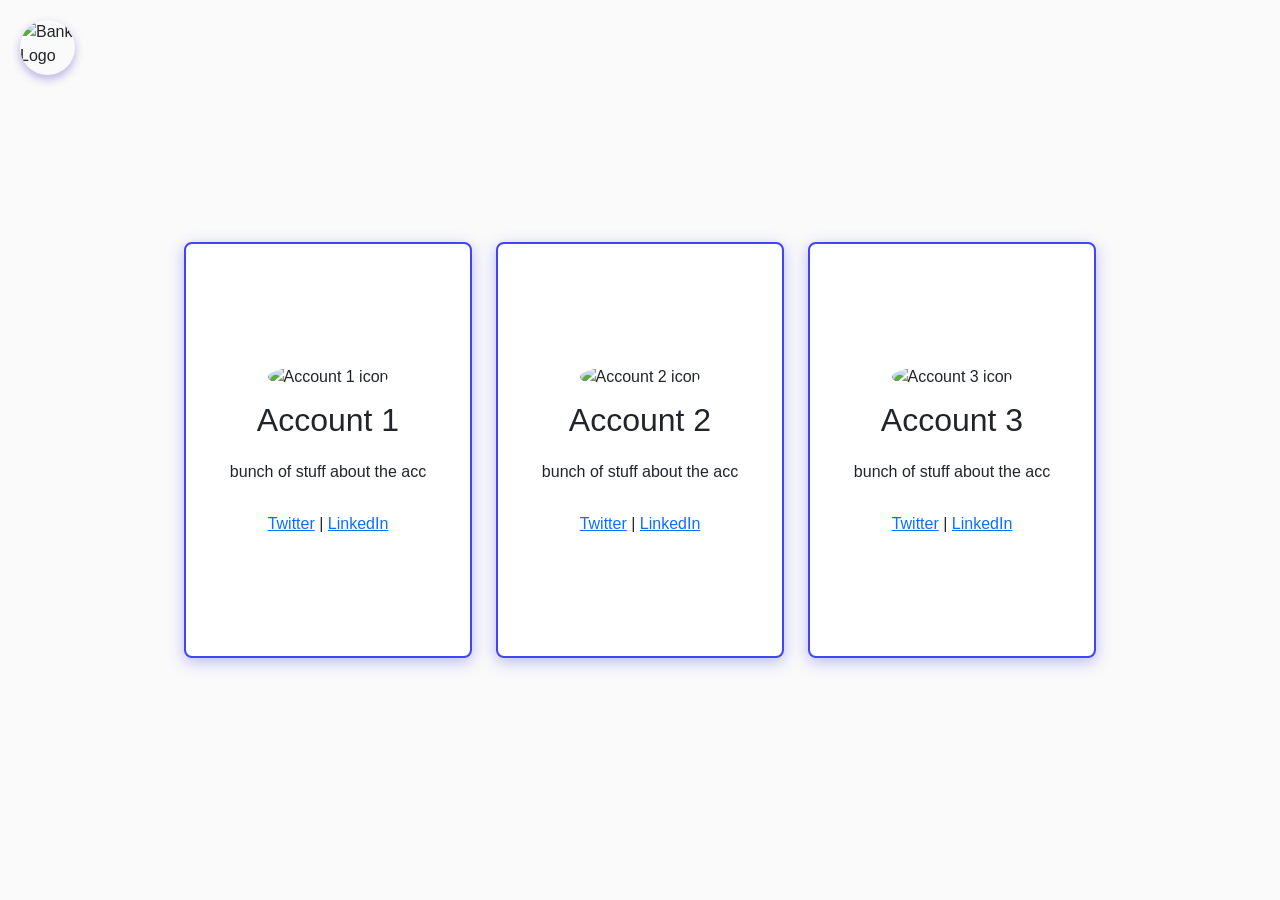
==== dashboard.html @ c6528466 "css and html fix" ====
<!DOCTYPE html>
<html lang="en">
<head>
  <meta charset="UTF-8">
  <meta name="viewport" content="width=device-width, initial-scale=1.0">
  <title>Dashboard</title>
  <link rel="stylesheet" href="https://cdn.jsdelivr.net/npm/bootstrap@5.3.3/dist/css/bootstrap.min.css" integrity="sha384-QWTKZyjpPEjISv5WaRU9OFeRpok6YctnYmDr5pNlyT2bRjXh0JMhjY6hW+ALEwIH" crossorigin="anonymous">
  <link rel="stylesheet" href="styles.css">
</head>
<body class="page-dashboard">

  <!-- Top-left branding -->
  <header class="header">
    <img src="banking icon.png" alt="Bank Logo" class="logo">
  </header>

  <!-- Row container -->
  <div class="cards-wrapper">

    <!-- Card 1 -->
    <div class="card-thing">
      <div class="image">
        <img src="bank.png" alt="Account 1 icon">
      </div>
      <div class="name">
        <h2>Account 1</h2>
      </div>
      <div class="description">
        <p>bunch of stuff about the acc</p>
      </div>
      <div class="social-links">
        <a href="#">Twitter</a> | <a href="#">LinkedIn</a>
      </div>
    </div>

    <!-- Card 2 -->
    <div class="card-thing">
      <div class="image">
        <img src="bank.png" alt="Account 2 icon">
      </div>
      <div class="name">
        <h2>Account 2</h2>
      </div>
      <div class="description">
        <p>bunch of stuff about the acc</p>
      </div>
      <div class="social-links">
        <a href="#">Twitter</a> | <a href="#">LinkedIn</a>
      </div>
    </div>

    <!-- Card 3 -->
    <div class="card-thing">
      <div class="image">
        <img src="bank.png" alt="Account 3 icon">
      </div>
      <div class="name">
        <h2>Account 3</h2>
      </div>
      <div class="description">
        <p>bunch of stuff about the acc</p>
      </div>
      <div class="social-links">
        <a href="#">Twitter</a> | <a href="#">LinkedIn</a>
      </div>
    </div>

  </div>

  

</body>
</html>
---- styles.css ----
:root {
  --purple: #4343fa;
  --page-purple: rebeccapurple;
  --soft-purple: rgb(163, 146, 180);
  --surface: #ffffff;
  --page-gray: #fafafa;
}

* {
  box-sizing: border-box;
}

body {
  position: relative;
  display: flex;
  align-items: center;
  justify-content: center;
  min-height: 100vh;
  margin: 0;
  font-family: "Segoe UI", Tahoma, Geneva, Verdana, sans-serif;
}

.header {
  position: fixed;
  z-index: 1;
  top: 20px;
  left: 20px;
}

.logo {
  display: block;
  width: 55px;
  height: 55px;
  border-radius: 50%;
  object-fit: cover;
  box-shadow: 0 4px 10px rgba(35, 0, 177, 0.3);
}

.page-home {
  background-color: var(--page-purple);
}

.banana {
  display: flex;
  flex-direction: column;
  align-items: center;
  justify-content: center;
  gap: 1rem;
  width: min(90vw, 64rem);
  min-height: 75vh;
  border: 2px solid var(--purple);
  border-radius: 8px;
  background-color: var(--surface);
  box-shadow: 0 4px 15px var(--purple);
}

.page-login,
.page-signup {
  background-color: var(--soft-purple);
}

.page-forgotpassword,
.page-dashboard {
  background-color: var(--page-gray);
}

.inputs {
  display: flex;
  justify-content: center;
  width: min(90vw, 40rem);
}

.page-login .card-thing,
.page-signup .card-thing {
  display: flex;
  flex-direction: column;
  align-items: center;
  justify-content: center;
  gap: 1rem;
  width: min(15rem, 90vw);
  height: 25rem;
  border: 2px solid #000000;
  border-radius: 8px;
  background-color: aqua;
  box-shadow: 0 4px 15px rgba(0, 0, 0, 0.2);
}

.page-forgotpassword .card-thing {
  display: flex;
  flex-direction: column;
  align-items: center;
  justify-content: center;
  gap: 1rem;
  width: min(40rem, 90vw);
  min-height: 35rem;
  padding: 2rem;
  border: 2px solid var(--purple);
  border-radius: 8px;
  background-color: var(--surface);
  box-shadow: 0 4px 15px var(--purple);
}

.overlay-text {
  padding: 0 1rem;
  font-size: large;
  text-align: center;
}

.cards-wrapper {
  display: flex;
  flex-wrap: wrap;
  align-items: center;
  justify-content: center;
  gap: 1.5rem;
  width: 100%;
  padding: 2rem;
}

.page-dashboard .card-thing {
  display: flex;
  flex: 0 1 18rem;
  flex-direction: column;
  align-items: center;
  justify-content: center;
  gap: 0.75rem;
  min-height: 26rem;
  padding: 1.5rem;
  border: 2px solid var(--purple);
  border-radius: 8px;
  background-color: var(--surface);
  box-shadow: 0 4px 15px rgba(67, 67, 250, 0.35);
  text-align: center;
}

.page-dashboard .card-thing img {
  width: 70px;
  height: 70px;
  border-radius: 50%;
  object-fit: cover;
}
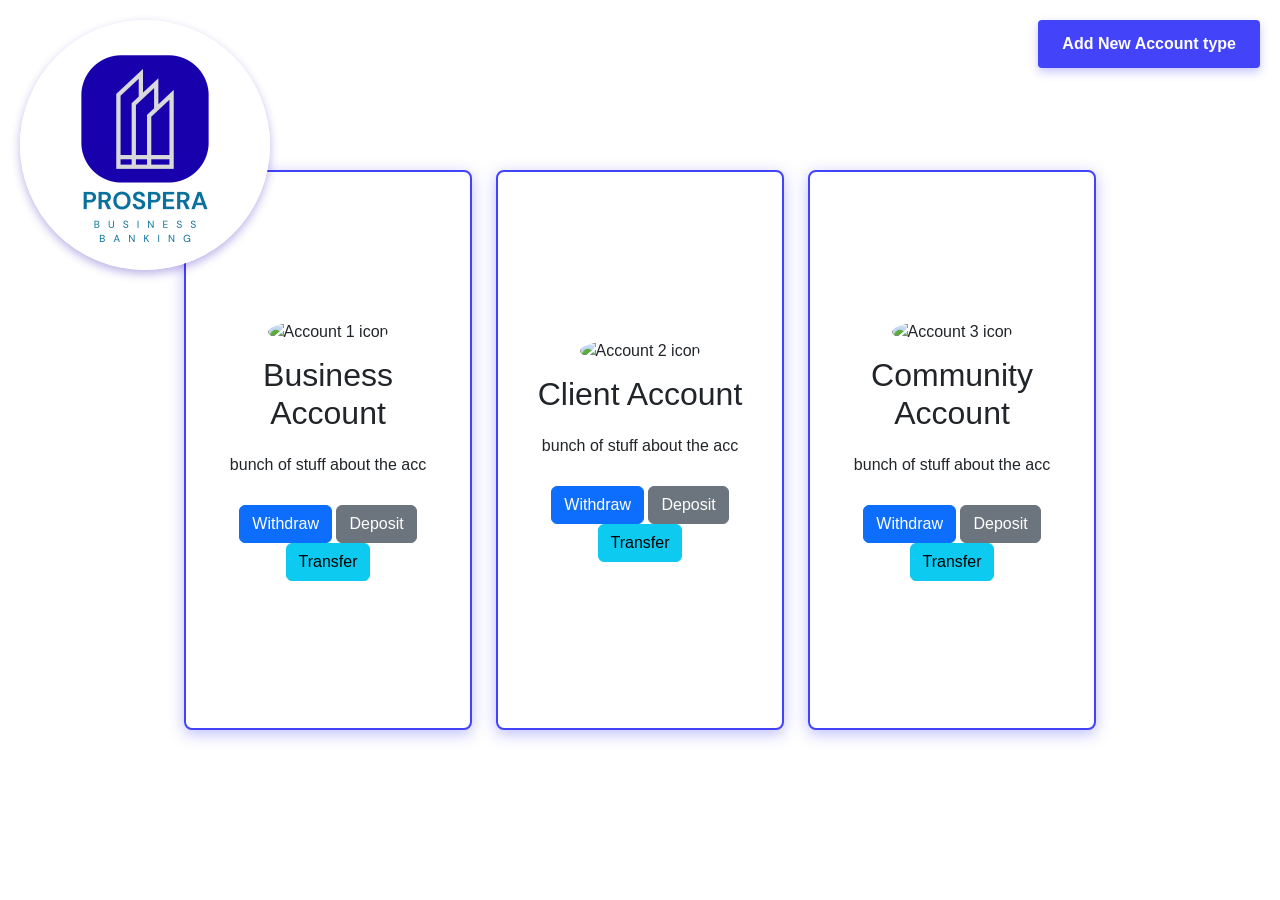
==== commit aac4cd45: "html and css formatted and linked pages no backend" ====
--- a/dashboard.html
+++ b/dashboard.html
@@ -20,54 +20,95 @@
     <!-- Card 1 -->
     <div class="card-thing">
       <div class="image">
-        <img src="bank.png" alt="Account 1 icon">
+        <img src="business icon.png" alt="Account 1 icon">
       </div>
       <div class="name">
-        <h2>Account 1</h2>
+        <h2>Business Account</h2>
       </div>
       <div class="description">
         <p>bunch of stuff about the acc</p>
       </div>
-      <div class="social-links">
-        <a href="#">Twitter</a> | <a href="#">LinkedIn</a>
+      <div class="actions">
+        <a href="#" class="btn btn-primary">Withdraw</a>
+        <a href="#" class="btn btn-secondary">Deposit</a>
+        <a href="#" class="btn btn-info">Transfer</a>
       </div>
+      
     </div>
 
     <!-- Card 2 -->
     <div class="card-thing">
       <div class="image">
-        <img src="bank.png" alt="Account 2 icon">
+        <img src="client icon.png" alt="Account 2 icon">
       </div>
       <div class="name">
-        <h2>Account 2</h2>
+        <h2>Client Account</h2>
       </div>
       <div class="description">
         <p>bunch of stuff about the acc</p>
       </div>
-      <div class="social-links">
-        <a href="#">Twitter</a> | <a href="#">LinkedIn</a>
+      <div class="actions">
+        <a href="#" class="btn btn-primary">Withdraw</a>
+        <a href="#" class="btn btn-secondary">Deposit</a>
+        <a href="#" class="btn btn-info">Transfer</a>
       </div>
     </div>
 
     <!-- Card 3 -->
     <div class="card-thing">
       <div class="image">
-        <img src="bank.png" alt="Account 3 icon">
+        <img src="renameaccounticon.png" alt="Account 3 icon">
       </div>
       <div class="name">
-        <h2>Account 3</h2>
+        <h2>Community Account</h2>
       </div>
       <div class="description">
         <p>bunch of stuff about the acc</p>
       </div>
-      <div class="social-links">
-        <a href="#">Twitter</a> | <a href="#">LinkedIn</a>
+      <div class="actions">
+        <a href="#" class="btn btn-primary">Withdraw</a>
+        <a href="#" class="btn btn-secondary">Deposit</a>
+        <a href="#" class="btn btn-info">Transfer</a>
       </div>
+      
     </div>
 
   </div>
 
-  
+  <!-- 1. The Button (Styled as a link pointing to the modal ID) -->
+  <a href="#account-modal" class="add-account-button">Add New Account type</a>
 
+  <!-- 2. The Popup Modal / Card (Hidden by default) -->
+  <div id="account-modal" class="modal-overlay">
+    <div class="modal-card">
+      <div class="modal-header">
+        <h3>Choose Account Type</h3>
+        <!-- Close button links back to '#' to deactivate the target -->
+        <a href="#" class="close-btn">&times;</a>
+      </div>
+
+      <div class="dropdown-group">
+        <label for="account-type">Select Account Type:</label>
+        <select id="account-type" class="custom-select">
+          <option value="" disabled selected>-- Choose type --</option>
+          <option value="community">Community</option>
+          <option value="client">Client</option>
+          <option value="business">Business</option>
+        </select>
+      </div>
+
+      <!-- <div class="dropdown-group">
+        <label for="account-select">Select Existing Account:</label>
+        <select id="account-select" class="custom-select">
+          <option value="" disabled selected>-- Choose an option --</option>
+          <option value="client">Client Account (**** 1234)</option>
+          <option value="community">Community Account (**** 5678)</option>
+          <option value="business">Business Account (**** 9012)</option>
+        </select>
+      </div> -->
+
+      <a href="#" class="submit-btn">Confirm Selection</a>
+    </div>
+  </div>
 </body>
 </html>
--- a/styles.css
+++ b/styles.css
@@ -1,9 +1,11 @@
 :root {
-  --purple: #4343fa;
-  --page-purple: rebeccapurple;
-  --soft-purple: rgb(163, 146, 180);
-  --surface: #ffffff;
-  --page-gray: #fafafa;
+  --near-white: #FAFAFA;
+  --pale-periwinkle: #BDBDFA;
+  --light-indigo: #8080FA;
+  --bright-blue: #4343FA;
+  --vivid-blue: #0606FA;
+  --surface: var(--near-white);
+  --page-gray: var(--near-white);
 }
 
 * {
@@ -29,15 +31,15 @@
 
 .logo {
   display: block;
-  width: 55px;
-  height: 55px;
+  width: 250px;
+  height: 250px;
   border-radius: 50%;
   object-fit: cover;
   box-shadow: 0 4px 10px rgba(35, 0, 177, 0.3);
 }
 
 .page-home {
-  background-color: var(--page-purple);
+  background-color: white;
 }
 
 .banana {
@@ -46,28 +48,37 @@
   align-items: center;
   justify-content: center;
   gap: 1rem;
-  width: min(90vw, 64rem);
+  width: min(90vw, 40rem);
   min-height: 75vh;
-  border: 2px solid var(--purple);
-  border-radius: 8px;
-  background-color: var(--surface);
-  box-shadow: 0 4px 15px var(--purple);
+  border: 2px solid var(--bright-blue);
+  border-radius: 8px;
+  background-color: white;
+  box-shadow: 0 4px 15px var(--bright-blue);
 }
 
 .page-login,
 .page-signup {
-  background-color: var(--soft-purple);
+  background-color: white;
 }
 
 .page-forgotpassword,
 .page-dashboard {
-  background-color: var(--page-gray);
+  background-color: white;
 }
 
 .inputs {
   display: flex;
   justify-content: center;
   width: min(90vw, 40rem);
+  box-shadow: 0 4px 15px var(--bright-blue);
+}
+
+.inputs .card-thing > div:not(.card-banner) {
+  width: min(100%, 36rem);
+}
+
+.inputs input {
+  width: 100%;
 }
 
 .page-login .card-thing,
@@ -77,11 +88,11 @@
   align-items: center;
   justify-content: center;
   gap: 1rem;
-  width: min(15rem, 90vw);
+  width: min(90vw, 40rem);
   height: 25rem;
-  border: 2px solid #000000;
-  border-radius: 8px;
-  background-color: aqua;
+  border: 2px solid var(--vivid-blue);
+  border-radius: 8px;
+  background-color: white;
   box-shadow: 0 4px 15px rgba(0, 0, 0, 0.2);
 }
 
@@ -91,13 +102,13 @@
   align-items: center;
   justify-content: center;
   gap: 1rem;
-  width: min(40rem, 90vw);
+  width: min(90vw, 40rem);
   min-height: 35rem;
   padding: 2rem;
-  border: 2px solid var(--purple);
-  border-radius: 8px;
-  background-color: var(--surface);
-  box-shadow: 0 4px 15px var(--purple);
+  border: 2px solid var(--bright-blue);
+  border-radius: 8px;
+  background-color: white;
+  box-shadow: 0 4px 15px var(--bright-blue);
 }
 
 .overlay-text {
@@ -112,7 +123,7 @@
   align-items: center;
   justify-content: center;
   gap: 1.5rem;
-  width: 100%;
+  width: min(90vw, 64rem);
   padding: 2rem;
 }
 
@@ -123,11 +134,11 @@
   align-items: center;
   justify-content: center;
   gap: 0.75rem;
-  min-height: 26rem;
+  min-height: 35rem;
   padding: 1.5rem;
-  border: 2px solid var(--purple);
-  border-radius: 8px;
-  background-color: var(--surface);
+  border: 2px solid var(--bright-blue);
+  border-radius: 8px;
+  background-color: white;
   box-shadow: 0 4px 15px rgba(67, 67, 250, 0.35);
   text-align: center;
 }
@@ -137,4 +148,139 @@
   height: 70px;
   border-radius: 50%;
   object-fit: cover;
+}
+
+.add-account-button {
+  position: fixed;
+  z-index: 1;
+  top: 20px;
+  right: 20px;
+  padding: 0.75rem 1.5rem;
+  font-size: 1rem;
+  font-weight: bold;
+  color: white;
+  background-color: var(--bright-blue);
+  border: none;
+  border-radius: 4px;
+  cursor: pointer;
+}
+
+/* Style the anchor link to look like your original button */
+.add-account-button {
+  position: fixed;
+  z-index: 1;
+  top: 20px;
+  right: 20px;
+  padding: 0.75rem 1.5rem;
+  font-size: 1rem;
+  font-weight: bold;
+  color: white;
+  background-color: var(--bright-blue);
+  border-radius: 4px;
+  text-decoration: none;
+  display: inline-block;
+  cursor: pointer;
+  box-shadow: 0 4px 10px rgba(67, 67, 250, 0.3);
+}
+
+.add-account-button:hover {
+  background-color: var(--vivid-blue);
+  color: white;
+}
+
+/* 1. Modal Overlay (Hidden initially) */
+.modal-overlay {
+  display: none;                /* Hidden by default */
+  position: fixed;
+  top: 0;
+  left: 0;
+  width: 100vw;
+  height: 100vh;
+  background-color: rgba(0, 0, 0, 0.45);
+  backdrop-filter: blur(2px);
+  z-index: 999;
+  justify-content: center;
+  align-items: center;
+}
+
+/* 2. THE CSS MAGIC: Show the card when URL ends in #account-modal */
+.modal-overlay:target {
+  display: flex;
+}
+
+/* 3. The Popup Card inside the overlay */
+.modal-card {
+  width: min(90vw, 22rem);
+  background-color: white;
+  border: 2px solid var(--bright-blue);
+  border-radius: 10px;
+  padding: 1.5rem;
+  display: flex;
+  flex-direction: column;
+  gap: 1.25rem;
+  box-shadow: 0 8px 30px rgba(67, 67, 250, 0.3);
+}
+
+.modal-header {
+  display: flex;
+  justify-content: space-between;
+  align-items: center;
+}
+
+.modal-header h3 {
+  margin: 0;
+  font-size: 1.2rem;
+  color: #111;
+}
+
+.close-btn {
+  text-decoration: none;
+  font-size: 1.5rem;
+  font-weight: bold;
+  color: #666;
+  line-height: 1;
+}
+
+.close-btn:hover {
+  color: #000;
+}
+
+.dropdown-group {
+  display: flex;
+  flex-direction: column;
+  gap: 0.4rem;
+  text-align: left;
+}
+
+.dropdown-group label {
+  font-size: 0.85rem;
+  font-weight: 600;
+  color: #333;
+}
+
+.custom-select {
+  padding: 0.6rem;
+  border: 1.5px solid #ccc;
+  border-radius: 6px;
+  outline: none;
+  font-size: 0.95rem;
+}
+
+.custom-select:focus {
+  border-color: var(--bright-blue);
+}
+
+.submit-btn {
+  text-align: center;
+  text-decoration: none;
+  background-color: var(--bright-blue);
+  color: white;
+  padding: 0.6rem;
+  border-radius: 6px;
+  font-weight: 600;
+}
+
+.submit-btn:hover {
+  background-color: var(--vivid-blue);
+  color: white;
 }
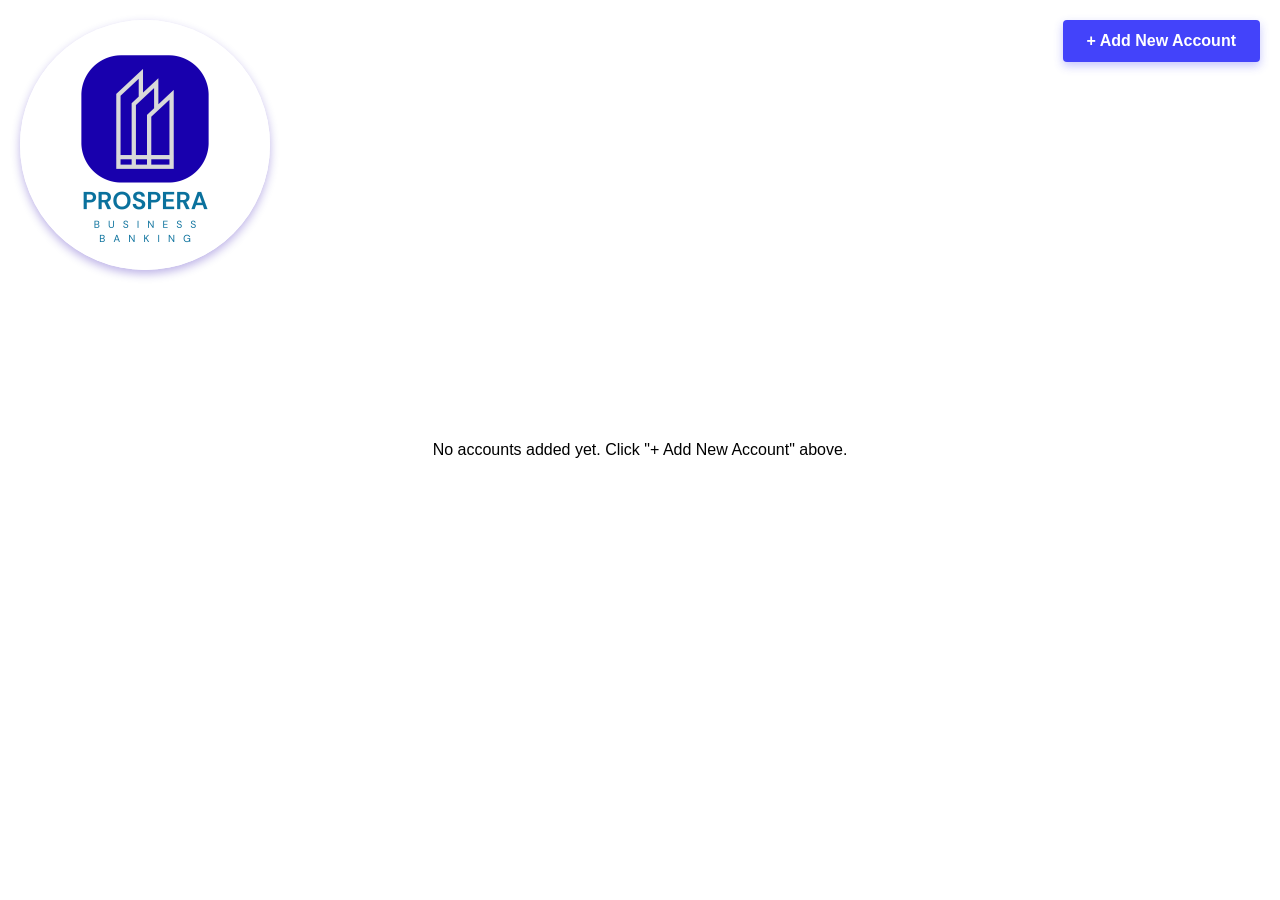
==== commit 70269be8: "should be diffrednt ??" ====
--- a/dashboard.html
+++ b/dashboard.html
@@ -4,111 +4,52 @@
   <meta charset="UTF-8">
   <meta name="viewport" content="width=device-width, initial-scale=1.0">
   <title>Dashboard</title>
-  <link rel="stylesheet" href="https://cdn.jsdelivr.net/npm/bootstrap@5.3.3/dist/css/bootstrap.min.css" integrity="sha384-QWTKZyjpPEjISv5WaRU9OFeRpok6YctnYmDr5pNlyT2bRjXh0JMhjY6hW+ALEwIH" crossorigin="anonymous">
   <link rel="stylesheet" href="styles.css">
 </head>
 <body class="page-dashboard">
 
-  <!-- Top-left branding -->
   <header class="header">
     <img src="banking icon.png" alt="Bank Logo" class="logo">
   </header>
 
-  <!-- Row container -->
-  <div class="cards-wrapper">
+  <!-- Open Modal Button -->
+  <button id="openModalBtn" class="add-account-button">+ Add New Account</button>
 
-    <!-- Card 1 -->
-    <div class="card-thing">
-      <div class="image">
-        <img src="business icon.png" alt="Account 1 icon">
+  <!-- Empty wrapper: Cards will be injected here via JS -->
+  <main class="cards-wrapper" id="cardsContainer">
+    <p id="emptyMsg" class="empty-msg">No accounts added yet. Click "+ Add New Account" above.</p>
+  </main>
+
+  <!-- Modal Popup Form -->
+  <div id="accountModal" class="modal-overlay hidden">
+    <div class="modal-card">
+      <div class="modal-header">
+        <h3>Add Account</h3>
+        <button type="button" id="closeModalBtn" class="close-btn">&times;</button>
       </div>
-      <div class="name">
-        <h2>Business Account</h2>
-      </div>
-      <div class="description">
-        <p>bunch of stuff about the acc</p>
-      </div>
-      <div class="actions">
-        <a href="#" class="btn btn-primary">Withdraw</a>
-        <a href="#" class="btn btn-secondary">Deposit</a>
-        <a href="#" class="btn btn-info">Transfer</a>
-      </div>
-      
+
+      <form id="accountForm">
+        <div class="dropdown-group">
+          <label for="accountType">Account Type</label>
+          <select id="accountType" required>
+            <option value="" disabled selected>-- Select Type --</option>
+            <option value="Savings">Savings Account</option>
+            <option value="Checking">Checking Account</option>
+            <option value="Business">Business Account</option>
+            <option value="Credit">Credit Card</option>
+          </select>
+        </div>
+
+        <div class="dropdown-group">
+          <label for="accountDesc">Description</label>
+          <input type="text" id="accountDesc" placeholder="e.g. Personal spending account" required>
+        </div>
+
+        <button type="submit" class="submit-btn">Create Card</button>
+      </form>
     </div>
-
-    <!-- Card 2 -->
-    <div class="card-thing">
-      <div class="image">
-        <img src="client icon.png" alt="Account 2 icon">
-      </div>
-      <div class="name">
-        <h2>Client Account</h2>
-      </div>
-      <div class="description">
-        <p>bunch of stuff about the acc</p>
-      </div>
-      <div class="actions">
-        <a href="#" class="btn btn-primary">Withdraw</a>
-        <a href="#" class="btn btn-secondary">Deposit</a>
-        <a href="#" class="btn btn-info">Transfer</a>
-      </div>
-    </div>
-
-    <!-- Card 3 -->
-    <div class="card-thing">
-      <div class="image">
-        <img src="renameaccounticon.png" alt="Account 3 icon">
-      </div>
-      <div class="name">
-        <h2>Community Account</h2>
-      </div>
-      <div class="description">
-        <p>bunch of stuff about the acc</p>
-      </div>
-      <div class="actions">
-        <a href="#" class="btn btn-primary">Withdraw</a>
-        <a href="#" class="btn btn-secondary">Deposit</a>
-        <a href="#" class="btn btn-info">Transfer</a>
-      </div>
-      
-    </div>
-
   </div>
 
-  <!-- 1. The Button (Styled as a link pointing to the modal ID) -->
-  <a href="#account-modal" class="add-account-button">Add New Account type</a>
-
-  <!-- 2. The Popup Modal / Card (Hidden by default) -->
-  <div id="account-modal" class="modal-overlay">
-    <div class="modal-card">
-      <div class="modal-header">
-        <h3>Choose Account Type</h3>
-        <!-- Close button links back to '#' to deactivate the target -->
-        <a href="#" class="close-btn">&times;</a>
-      </div>
-
-      <div class="dropdown-group">
-        <label for="account-type">Select Account Type:</label>
-        <select id="account-type" class="custom-select">
-          <option value="" disabled selected>-- Choose type --</option>
-          <option value="community">Community</option>
-          <option value="client">Client</option>
-          <option value="business">Business</option>
-        </select>
-      </div>
-
-      <!-- <div class="dropdown-group">
-        <label for="account-select">Select Existing Account:</label>
-        <select id="account-select" class="custom-select">
-          <option value="" disabled selected>-- Choose an option --</option>
-          <option value="client">Client Account (**** 1234)</option>
-          <option value="community">Community Account (**** 5678)</option>
-          <option value="business">Business Account (**** 9012)</option>
-        </select>
-      </div> -->
-
-      <a href="#" class="submit-btn">Confirm Selection</a>
-    </div>
-  </div>
+  <script src="app.js"></script>
 </body>
 </html>
